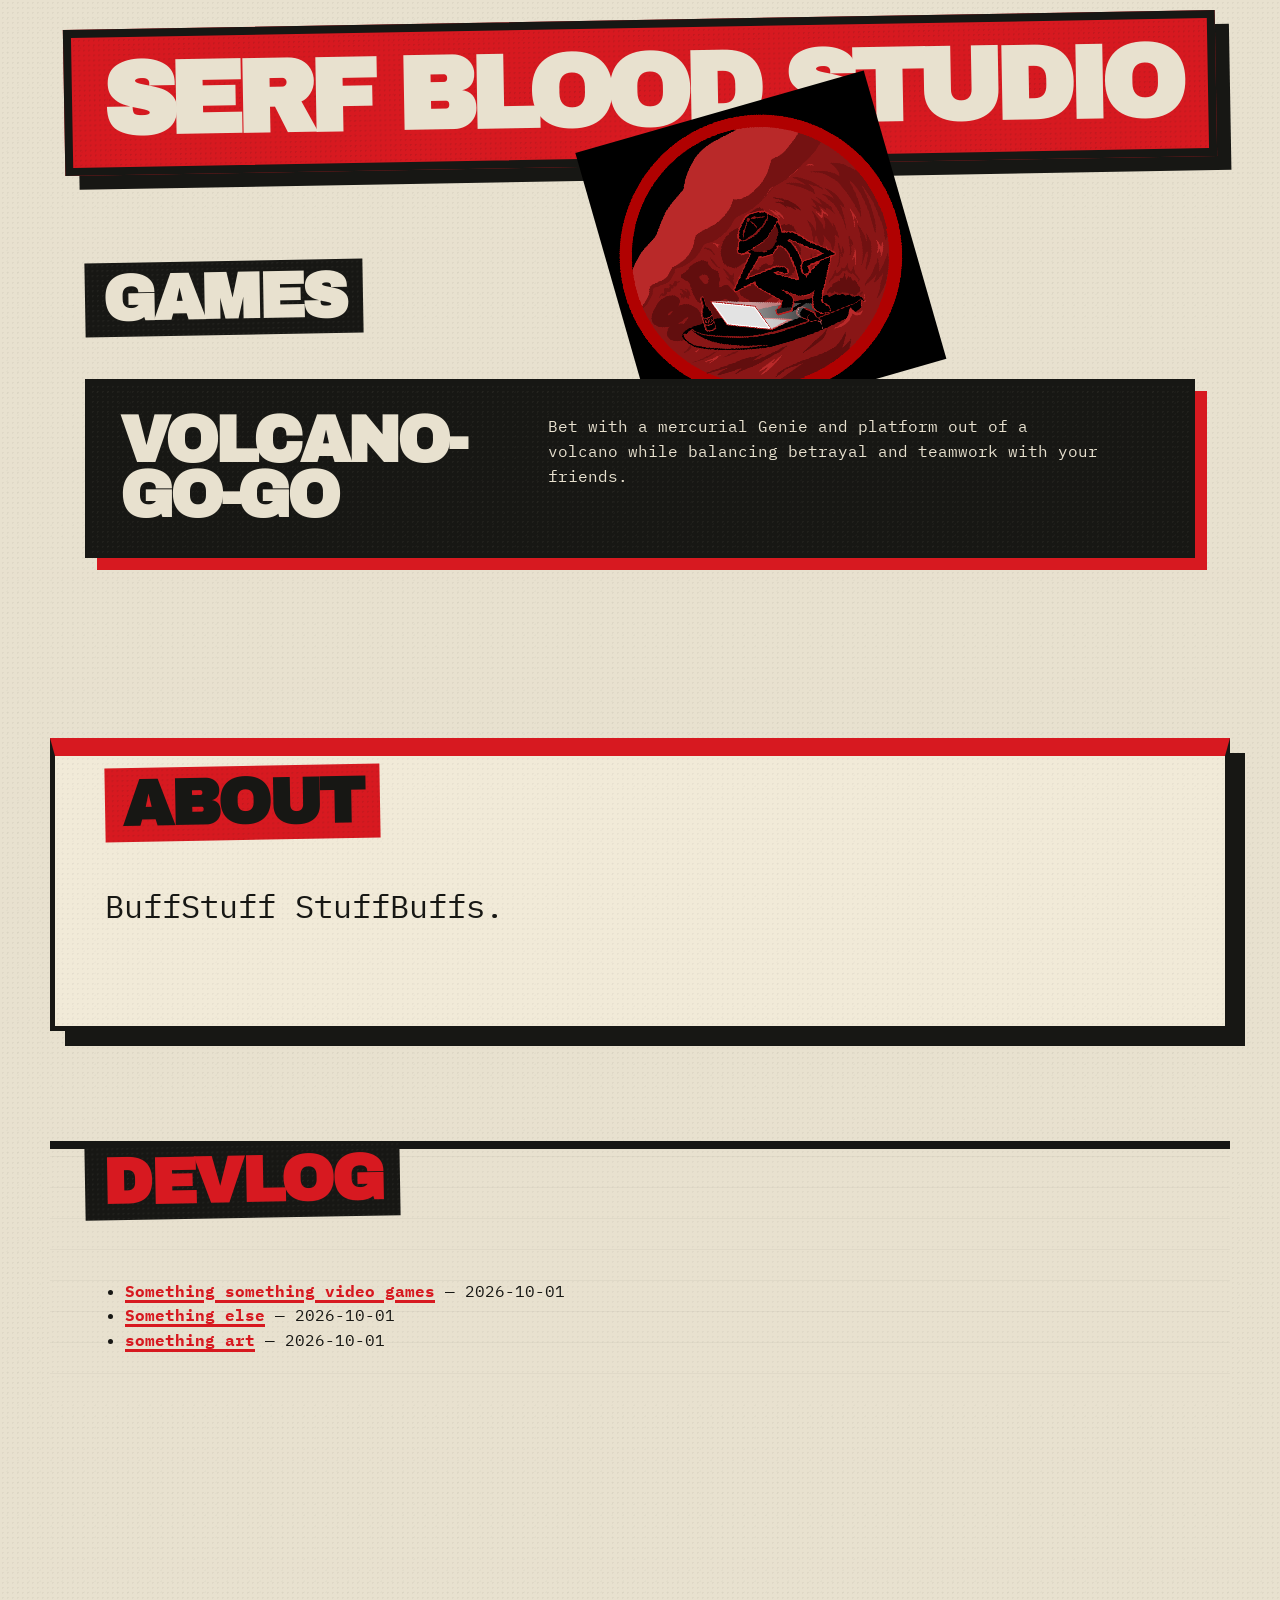
==== public/index.html @ 91d81d8d "first" ====
<?xml version="1.0" encoding="utf-8"?>
<!DOCTYPE html PUBLIC "-//W3C//DTD XHTML 1.0 Strict//EN"
"http://www.w3.org/TR/xhtml1/DTD/xhtml1-strict.dtd">
<html xmlns="http://www.w3.org/1999/xhtml" lang="en" xml:lang="en">
<head>
<!-- 2026-10-11 Sun 10:10 -->
<meta http-equiv="Content-Type" content="text/html;charset=utf-8" />
<meta name="viewport" content="width=device-width, initial-scale=1" />
<title>&lrm;</title>
<meta name="generator" content="Org Mode" />
<link rel="stylesheet" href="style.css">
</head>
<body>
<div id="preamble" class="status">
<header class="site-banner"><a href="/index.html">Serf Blood Studio</a></header>
</div>
<div id="content" class="content">
<div id="outline-container-games" class="outline-2">
<h2 id="games">GAMES</h2>
<div class="outline-text-2" id="text-games">
</div>

<div id="outline-container-org845295c" class="outline-3">
<h3 id="org845295c">Volcano-Go-Go</h3>
<div class="outline-text-3" id="text-org845295c">
<p>
Bet with a mercurial Genie and platform out of a volcano while balancing betrayal and
teamwork with your friends.
</p>
</div>
</div>
</div>


<div id="outline-container-about" class="outline-2">
<h2 id="about">About</h2>
<div class="outline-text-2" id="text-about">
<p>
BuffStuff StuffBuffs.
</p>
</div>
</div>

<div id="outline-container-devlog" class="outline-2">
<h2 id="devlog">DEVLOG</h2>
<div class="outline-text-2" id="text-devlog">
<ul class="org-ul">
<li><a href="devlog/test-one.html">Something something video games</a> — 2026-10-01</li>
<li><a href="devlog/test-three.html">Something else</a> — 2026-10-01</li>
<li><a href="devlog/test-two.html">something art</a> — 2026-10-01</li>
</ul>
</div>
</div>
</div>
</body>
</html>
---- public/style.css ----
@import url('https://fonts.googleapis.com/css2?family=Archivo+Black&family=IBM+Plex+Mono:wght@400;500;700&display=swap');


/* ---------------------------------------------------------
   RESET
   --------------------------------------------------------- */

* {
    box-sizing: border-box;
}

html {
    scroll-behavior: smooth;
}

body {
    margin: 0;

    background-color: #e8e1cf;
    color: #171714;

    font-family: "IBM Plex Mono", monospace;
    font-size: 16px;
    line-height: 1.55;

    /*
       OLD PAPER / PRINT TEXTURE

       Two slightly different dot scales keep this from
       looking like a perfectly generated computer pattern.
       The result is closer to cheap vintage paper / ink.
    */
    background-image:
        radial-gradient(
            rgba(23, 23, 20, .045) 1px,
            transparent 1px
        ),
        radial-gradient(
            rgba(23, 23, 20, .018) 1px,
            transparent 1px
        );

    background-size:
        5px 5px,
        11px 11px;

    background-position:
        0 0,
        2px 3px;
}


/* ---------------------------------------------------------
   PAPER / PAGE
   --------------------------------------------------------- */

#content {
    width: min(1180px, calc(100% - 40px));
    max-width: none;
    margin: 0 auto;
    padding: 40px 0 100px;
}


/* ---------------------------------------------------------
   MAIN TITLE
   --------------------------------------------------------- */

.site-banner {
    position: relative;

    margin: 0 0 60px;
    padding: 35px 30px 25px;

    background-color: #d71920;
    color: #e8e1cf;

    /*
       Subtle ink texture.
       Dark dots are intentionally very faint so the red
       still reads as a solid block from a distance.
    */
    background-image:
        radial-gradient(
            rgba(23, 23, 20, .10) 1px,
            transparent 1px
        ),
        radial-gradient(
            rgba(23, 23, 20, .035) 1px,
            transparent 1px
        );

    background-size:
        5px 5px,
        13px 13px;

    background-position:
        0 0,
        3px 4px;

    font-family: "Archivo Black", Impact, sans-serif;
    font-size: clamp(4rem, 12vw, 10rem);
    line-height: .78;
    letter-spacing: -0.07em;
    text-transform: uppercase;

    border: 8px solid #171714;

    box-shadow:
        14px 14px 0 #171714;

    transform: rotate(-1deg);

    width: fit-content;
    max-width: calc(100% - 40px);
    margin: 20px auto 60px;
    padding: 25px 30px;

    font-size: clamp(2rem, 8vw, 7rem);
    overflow-wrap: anywhere;
}

    
.site-banner a {
    color: inherit;
    text-decoration: none;
}

.site-banner a:hover {
    background: transparent;
    color: inherit;
}

p.post-meta {
    margin: 0 0 80px;
    padding: 0 30px;

    /* font-family: "IBM Plex Mono", monospace; */
    font-size: 1.5rem;
    font-weight: 700;
    line-height: 1.5;
    letter-spacing: 0.04em;
    text-transform: uppercase;

    color: #d71920;
}
/* h1.title::after {
    content: "СТУДИЯ / VIDEO GAMES / NO FUTURE";

    display: block;

    margin-top: 25px;

    font-family: "IBM Plex Mono", monospace;
    font-size: clamp(.65rem, 1.5vw, 1rem);
    font-weight: 700;
    letter-spacing: .08em;

    color: #171714;
} */
.site-banner::after {
    content: "";
    position: absolute;

    background-image: url("assets/logo.png");
    background-size: contain;
    background-repeat: no-repeat;
    background-position: center;

    width: 300px;
    height: 300px;

    /* Bottom-right stamp placement */
    bottom: -250px;
    right: 300px;
    transform: rotate(-15deg);
    pointer-events: none;
}

/* ---------------------------------------------------------
   SECTIONS
   --------------------------------------------------------- */

.outline-2 {
    position: relative;

    margin: 0 0 110px;
    padding: 35px;

    border-top: 8px solid #171714;
}
.outline-2 > h1,
.outline-2 > h2 {
    margin: -65px 0 45px;

    display: inline-block;

    padding: 8px 18px;

    background-color: #171714;
    color: #e8e1cf;

    /*
       Tiny light halftone in the black ink.
    */
    background-image:
        radial-gradient(
            rgba(232, 225, 207, .055) 1px,
            transparent 1px
        );

    background-size: 5px 5px;

    font-family: "Archivo Black", Impact, sans-serif;
    font-size: clamp(2rem, 5vw, 4.5rem);
    line-height: .9;
    letter-spacing: -.04em;
    text-transform: uppercase;

    transform: rotate(-1deg);
}

.outline-2 > h1 {
    font-size: clamp(2.4rem, 5.5vw, 5rem);
}

/* H2 keeps its original size */
.outline-2 > h2 {
    font-size: clamp(2rem, 5vw, 4.5rem);
}
/* ---------------------------------------------------------
   INTRO / HERO
   --------------------------------------------------------- */

#outline-container-org0cb3a15 {
    min-height: 500px;

    display: grid;
    grid-template-columns: 1fr 1fr;
    gap: 40px;

    align-items: center;

    background-color: #e8e1cf;

    background-image:
        linear-gradient(
            135deg,
            transparent 0 48%,
            #171714 48% 49%,
            transparent 49%
        ),
        radial-gradient(
            rgba(23, 23, 20, .035) 1px,
            transparent 1px
        );

    background-size:
        auto,
        5px 5px;

    border-bottom: 12px solid #d71920;
}

#outline-container-org0cb3a15 > h2 {
    grid-column: 1;

    align-self: center;

    margin: 0;

    background: transparent;
    color: #171714;

    padding: 0;

    font-size: clamp(3rem, 7vw, 7rem);
    line-height: .82;

    transform: rotate(-2deg);
}

#outline-container-org0cb3a15 .outline-text-2 {
    grid-column: 2;
}

#outline-container-org0cb3a15 .figure {
    margin: 0;
}


/* ---------------------------------------------------------
   IMAGES
   --------------------------------------------------------- */

.figure {
    position: relative;
    margin: 2em 0;
}

.figure p {
    margin: 0;
}

/* .figure img { */
/*     display: block; */

/*     width: 100%; */
/*     height: auto; */

/*     border: 6px solid #171714; */

/*     filter: grayscale(100%) contrast(1.15); */

/*     box-shadow: */
/*         10px 10px 0 #d71920; */
/* } */
.figure img {
    display: block;

    width: 100%;
    height: auto;

    border: 6px solid #171714;

    box-shadow:
        10px 10px 0 #d71920;
}

/*
   PRINT / INK TEXTURE OVER IMAGES

   The pseudo-element sits over the image and uses
   multiply blending, making the dots feel like ink
   printed into the photograph rather than a digital
   overlay floating above it.
*/

.figure::after {
    content: "";

    position: absolute;
    inset: 6px;

    pointer-events: none;

    background:
        radial-gradient(
            rgba(0, 0, 0, .12) 1px,
            transparent 1px
        );

    background-size: 5px 5px;

    mix-blend-mode: multiply;

    opacity: .65;
}


/* Hero image gets special treatment */

#outline-container-org0cb3a15 .figure img {
    max-height: 600px;
    object-fit: cover;

    box-shadow:
        18px 18px 0 #171714;
}


/* ---------------------------------------------------------
   GAMES
   --------------------------------------------------------- */

#games + .outline-text-2 {
    display: none;
}


/*
   Turn the child Org sections into brutal game cards.
*/

#outline-container-games {
    padding-bottom: 20px;
}

#outline-container-games > .outline-3 {
    display: grid;
    grid-template-columns: minmax(180px, .65fr) 1fr;
    gap: 30px;

    margin: 0 0 50px;
    padding: 30px;

    background-color: #171714;
    color: #e8e1cf;

    /*
       Very subtle light grain inside black cards.
    */
    background-image:
        radial-gradient(
            rgba(232, 225, 207, .045) 1px,
            transparent 1px
        ),
        radial-gradient(
            rgba(232, 225, 207, .018) 1px,
            transparent 1px
        );

    background-size:
        5px 5px,
        11px 11px;

    background-position:
        0 0,
        2px 3px;

    border: 5px solid #171714;

    box-shadow: 12px 12px 0 #d71920;
}

#outline-container-games {
    padding-bottom: 20px;
    border-top: none;
}

.outline-3 h3 {
    margin: 0;

    font-family: "Archivo Black", Impact, sans-serif;
    font-size: clamp(2rem, 5vw, 4rem);
    line-height: .85;
    letter-spacing: -.05em;
    text-transform: uppercase;

    color: #e8e1cf;
}

.outline-3 .outline-text-3 {
    font-size: 1rem;
}

.outline-3 p {
    max-width: 55ch;
}


/*
   Game images.
*/

#outline-container-games .figure {
    margin-top: 30px;
}

#outline-container-games .figure img {
    border-color: #e8e1cf;
    box-shadow: 8px 8px 0 #d71920;
}


/* ---------------------------------------------------------
   ABOUT
   --------------------------------------------------------- */

#outline-container-about {
    background-color: #f1ead8;

    /*
       Lighter paper surface with its own grain so the
       texture doesn't disappear over the body background.
    */
    background-image:
        radial-gradient(
            rgba(23, 23, 20, .04) 1px,
            transparent 1px
        ),
        radial-gradient(
            rgba(23, 23, 20, .015) 1px,
            transparent 1px
        );

    background-size:
        5px 5px,
        11px 11px;

    background-position:
        0 0,
        2px 3px;

    border: 5px solid #171714;
    border-top: 18px solid #d71920;

    padding: 50px;

    box-shadow: 15px 15px 0 #171714;
}

#outline-container-about > h2 {
    background-color: #d71920;
    color: #171714;

    background-image:
        radial-gradient(
            rgba(23, 23, 20, .09) 1px,
            transparent 1px
        );

    background-size: 5px 5px;
}

#outline-container-about .outline-text-2 {
    max-width: 750px;

    font-size: clamp(1.2rem, 2.5vw, 2rem);
    line-height: 1.35;
}

#outline-container-about p {
    margin: 0 0 1.5em;
}


/* ---------------------------------------------------------
   DEVLOG
   --------------------------------------------------------- */

#outline-container-devlog {
    min-height: 250px;

    background-color: #e8e1cf;

    background-image:
        repeating-linear-gradient(
            0deg,
            transparent,
            transparent 30px,
            rgba(23, 23, 20, .08) 31px
        ),
        radial-gradient(
            rgba(23, 23, 20, .035) 1px,
            transparent 1px
        );

    background-size:
        auto,
        5px 5px;
}

#outline-container-devlog > h2 {
    background-color: #171714;
    color: #d71920;

    background-image:
        radial-gradient(
            rgba(232, 225, 207, .05) 1px,
            transparent 1px
        );

    background-size: 5px 5px;
}


/* ---------------------------------------------------------
   TYPOGRAPHY
   --------------------------------------------------------- */

p {
    margin: 0 0 1.2em;
}

a {
    color: #d71920;
    font-weight: 700;
    text-decoration-thickness: 3px;
    text-underline-offset: 3px;
}

a:hover {
    background: #d71920;
    color: #e8e1cf;
    text-decoration: none;
}


/* ---------------------------------------------------------
   SELECTION
   --------------------------------------------------------- */

::selection {
    background: #d71920;
    color: #e8e1cf;
}


/* ---------------------------------------------------------
   SMALL PRINT / ORG BITS
   --------------------------------------------------------- */

.timestamp {
    color: #d71920;
}

.tag {
    background: #171714;
    color: #e8e1cf;

    background-image:
        radial-gradient(
            rgba(232, 225, 207, .05) 1px,
            transparent 1px
        );

    background-size: 5px 5px;
}


/* ---------------------------------------------------------
   MOBILE
   --------------------------------------------------------- */

@media (max-width: 750px) {

    #content {
        width: calc(100% - 24px);
        padding-top: 20px;
    }

    .site-banner {
        margin-bottom: 60px;
        padding: 25px 20px;

        border-width: 5px;

        box-shadow: 8px 8px 0 #171714;
    }

    .site-banner::after {
        width: 85px;
        height: 85px;
        bottom: -25px;
        right: -25px;
    }
    
    p.post-meta {
	margin-bottom: 60px;
	padding: 0 20px;
	font-size: 0.75rem;
    }
    .outline-2 {
        margin-bottom: 70px;
        padding: 20px;

        border-top-width: 5px;
    }

    .outline-2 > h2 {
        margin-top: -42px;
        margin-bottom: 30px;

        font-size: 2.4rem;
    }

    #outline-container-org0cb3a15 {
        display: block;
        min-height: 0;
    }

    #outline-container-org0cb3a15 > h2 {
        margin-bottom: 40px;
        font-size: 3.5rem;
    }

    #outline-container-games > .outline-3 {
        display: block;

        padding: 22px;

        box-shadow: 7px 7px 0 #d71920;
    }

    #outline-container-games > .outline-3 h3 {
        margin-bottom: 25px;
    }

    #outline-container-about {
        padding: 30px 25px;

        box-shadow: 8px 8px 0 #171714;
    }

    #outline-container-about .outline-text-2 {
        font-size: 1.15rem;
    }

}


/* ---------------------------------------------------------
   PRINT
   --------------------------------------------------------- */

@media print {

    body {
        background: white;
        background-image: none;
        color: black;
    }

    .site-banner.title,
    .outline-2,
    .outline-3 {
        box-shadow: none;
        background-image: none;
    }

    .figure::after {
        display: none;
    }

    #content {
        width: 100%;
    }
}


/* ---------------------------------------------------------
   ORIGINAL PALETTE
   ---------------------------------------------------------

   OLD PAPER       #e8e1ce
   INK             #161616
   PROPAGANDA RED  #c62d22
   MUSTARD         #e7bd35
   INDUSTRIAL BLUE #263f59

*/
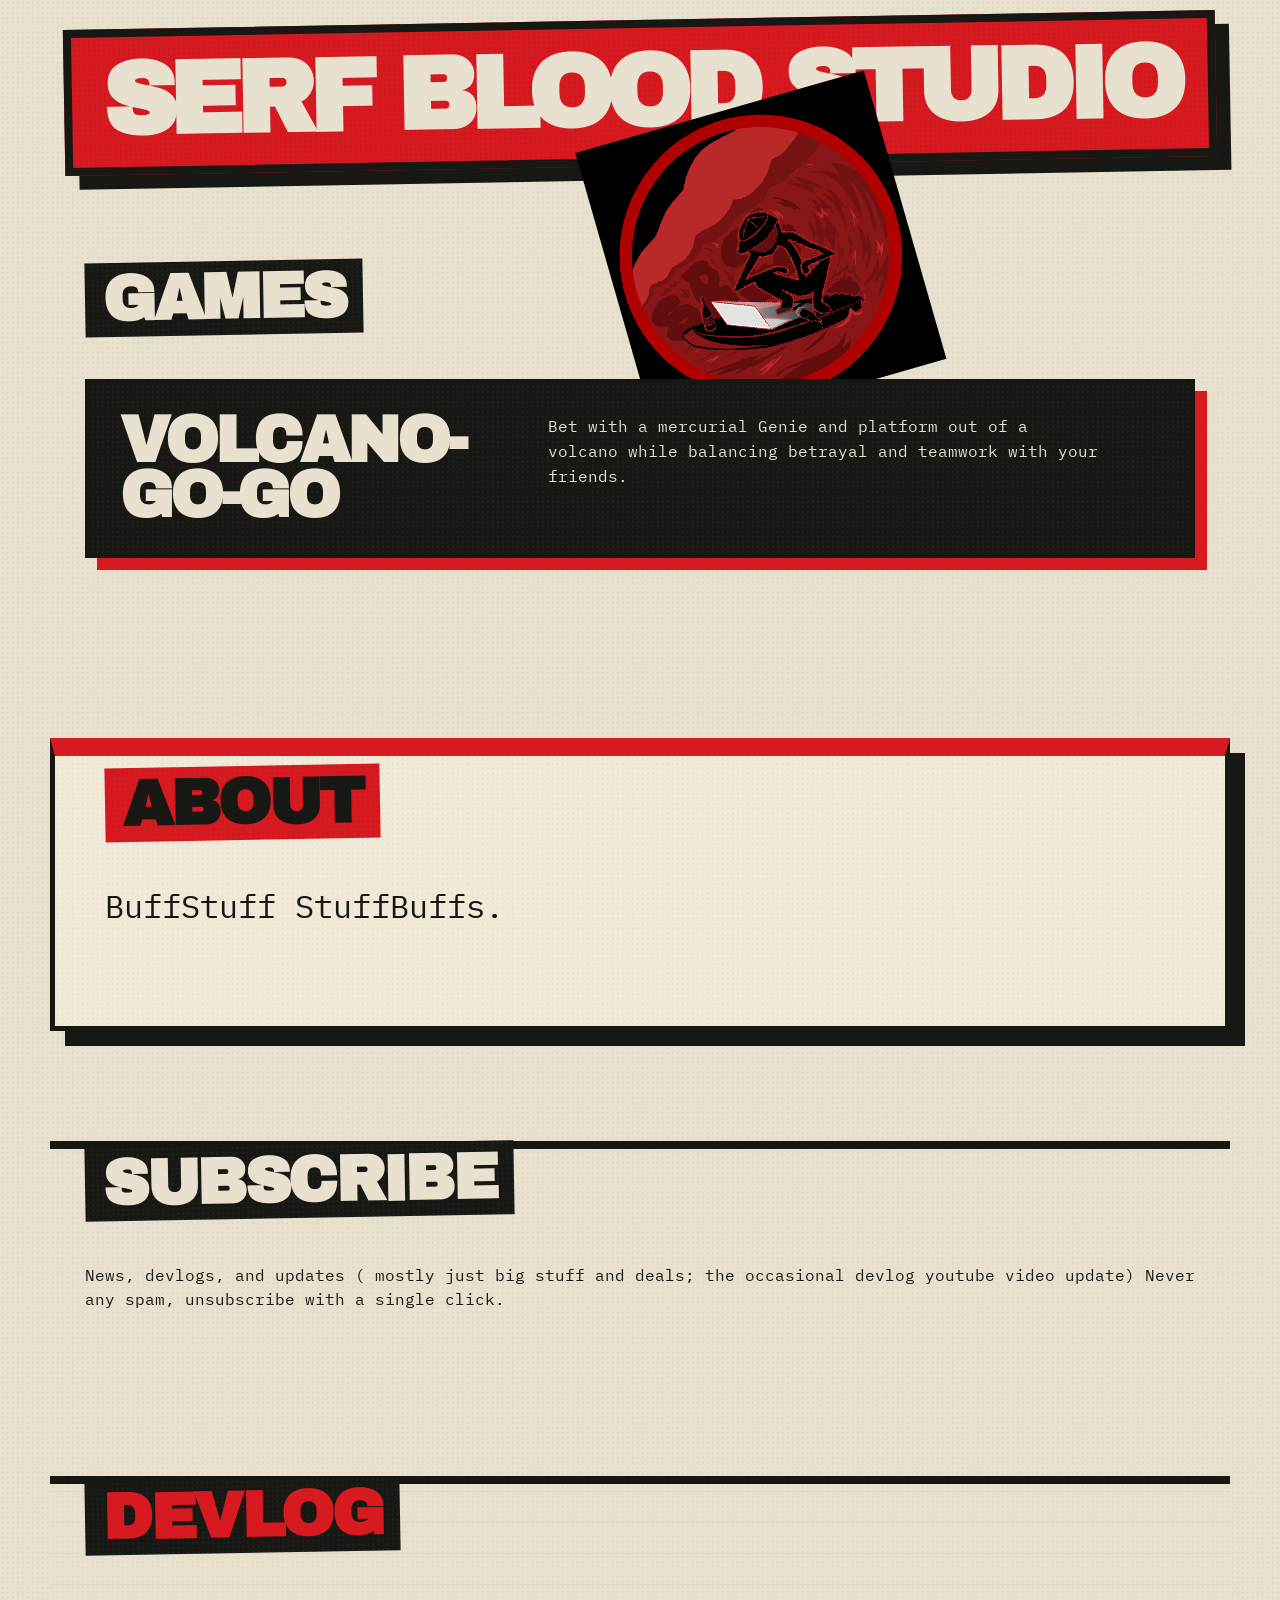
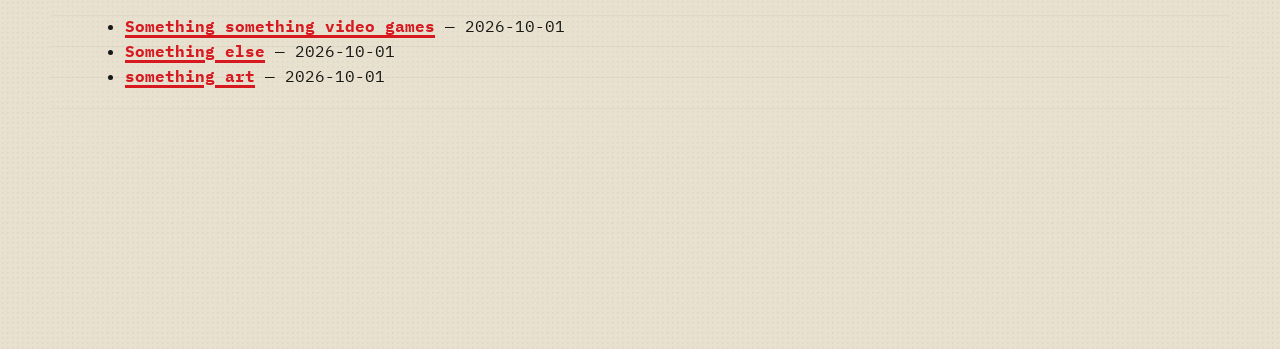
==== commit 0412f951: "mailerlite first" ====
--- a/public/index.html
+++ b/public/index.html
@@ -3,7 +3,7 @@
 "http://www.w3.org/TR/xhtml1/DTD/xhtml1-strict.dtd">
 <html xmlns="http://www.w3.org/1999/xhtml" lang="en" xml:lang="en">
 <head>
-<!-- 2026-10-11 Sun 10:10 -->
+<!-- 2026-10-11 Sun 12:16 -->
 <meta http-equiv="Content-Type" content="text/html;charset=utf-8" />
 <meta name="viewport" content="width=device-width, initial-scale=1" />
 <title>&lrm;</title>
@@ -41,6 +41,25 @@
 </div>
 </div>
 
+<div id="outline-container-org500ba6c" class="outline-2">
+<h2 id="org500ba6c">Subscribe</h2>
+<div class="outline-text-2" id="text-org500ba6c">
+<p>
+News, devlogs, and updates ( mostly just big stuff and deals; the occasional devlog youtube video update)
+Never any spam, unsubscribe with a single click.
+</p>
+
+<script>
+    (function(w,d,e,u,f,l,n){w[f]=w[f]||function(){(w[f].q=w[f].q||[])
+    .push(arguments);},l=d.createElement(e),l.async=1,l.src=u,
+    n=d.getElementsByTagName(e)[0],n.parentNode.insertBefore(l,n);})
+    (window,document,'script','https://assets.mailerlite.com/js/universal.js','ml');
+    ml('account', '2690035');
+</script>
+<div class="ml-embedded" data-form="rXSkdi"></div>
+</div>
+</div>
+
 <div id="outline-container-devlog" class="outline-2">
 <h2 id="devlog">DEVLOG</h2>
 <div class="outline-text-2" id="text-devlog">
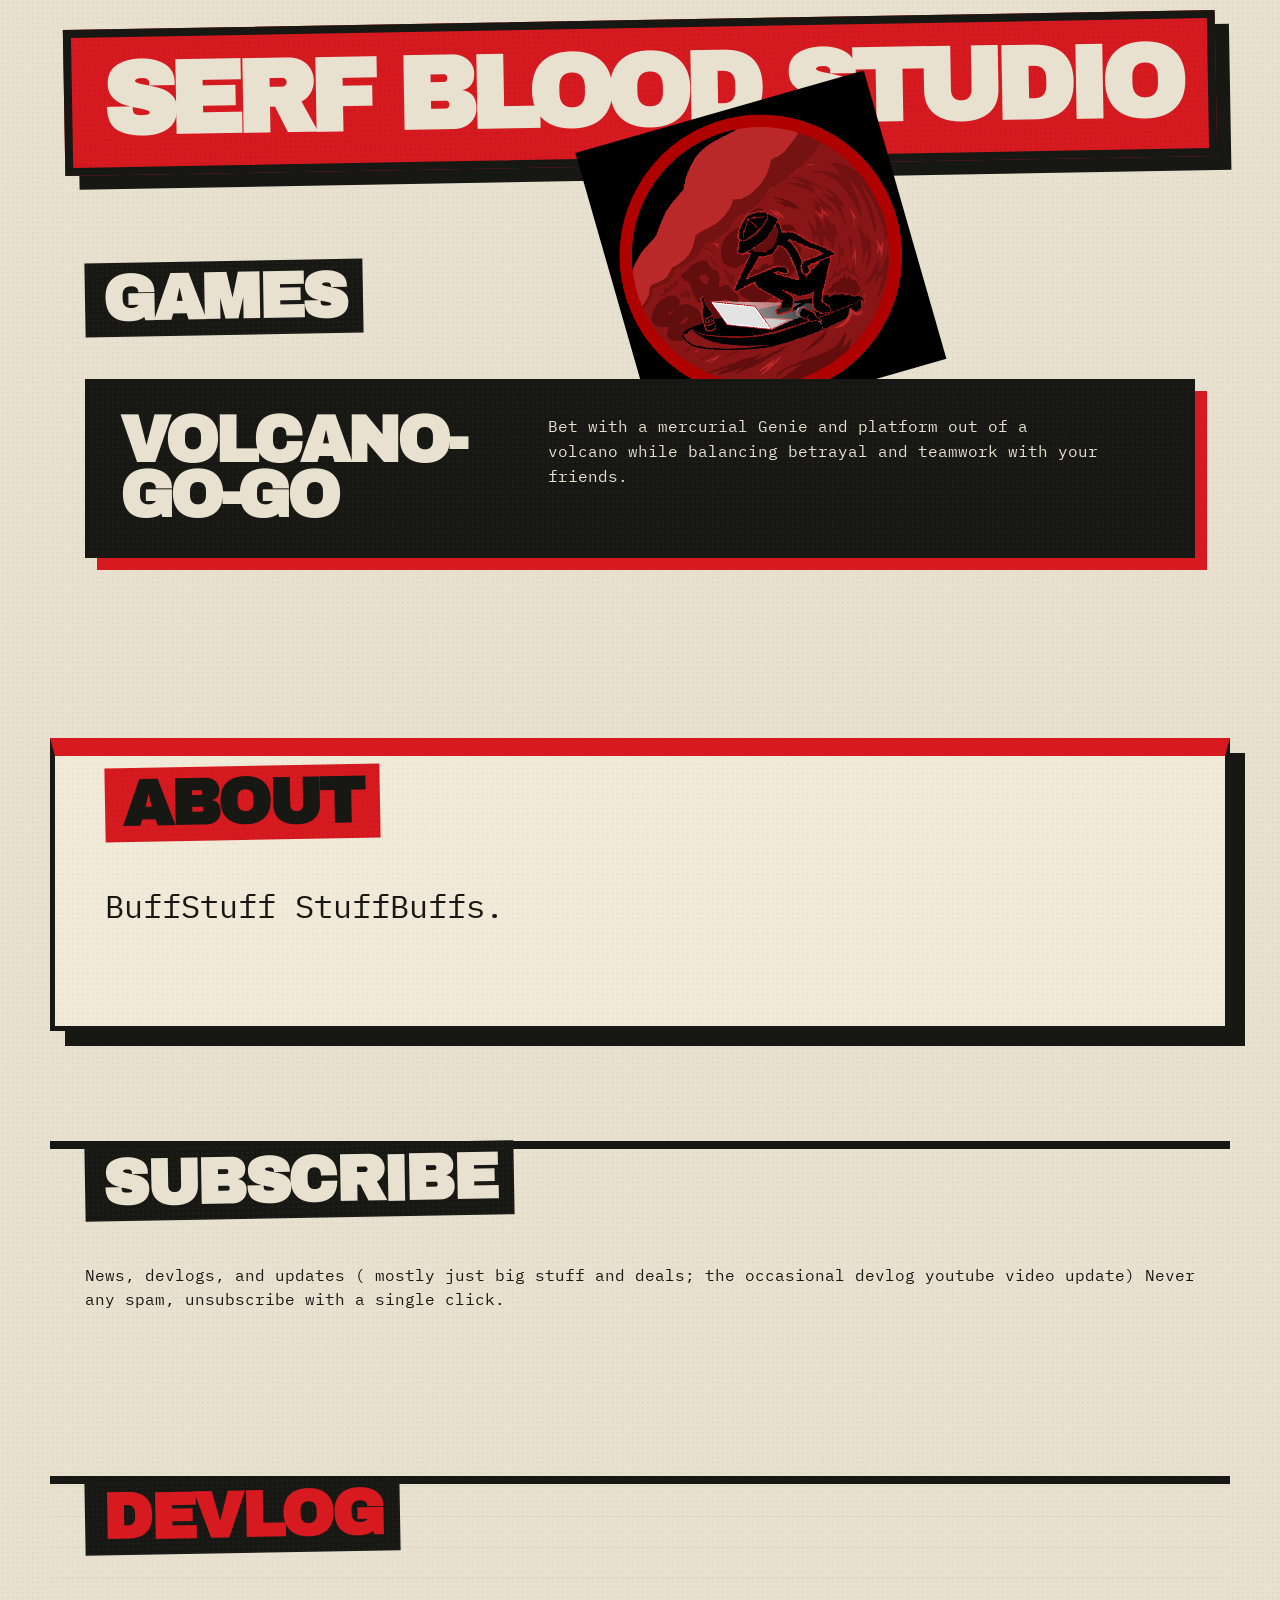
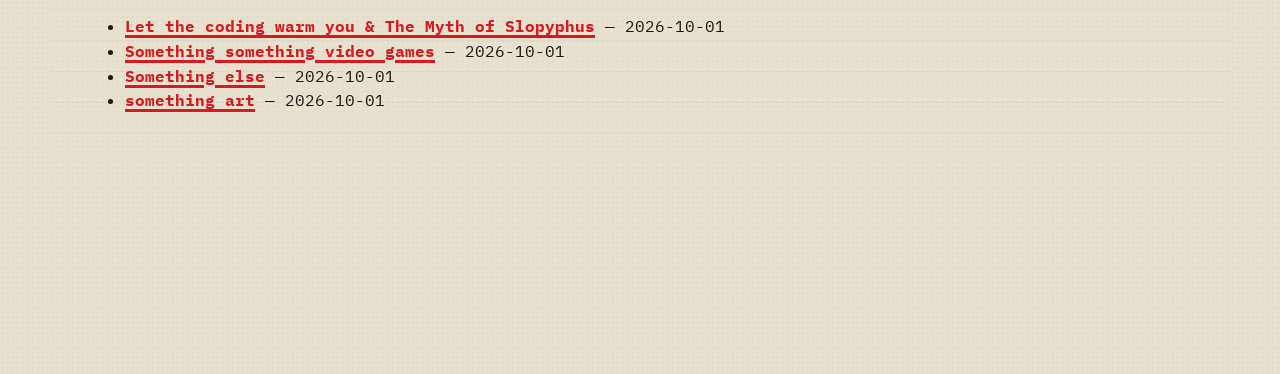
==== commit fd7bc45a: "on ai devlog" ====
--- a/public/index.html
+++ b/public/index.html
@@ -3,7 +3,7 @@
 "http://www.w3.org/TR/xhtml1/DTD/xhtml1-strict.dtd">
 <html xmlns="http://www.w3.org/1999/xhtml" lang="en" xml:lang="en">
 <head>
-<!-- 2026-10-11 Sun 12:16 -->
+<!-- 2026-10-20 Tue 15:16 -->
 <meta http-equiv="Content-Type" content="text/html;charset=utf-8" />
 <meta name="viewport" content="width=device-width, initial-scale=1" />
 <title>&lrm;</title>
@@ -64,6 +64,7 @@
 <h2 id="devlog">DEVLOG</h2>
 <div class="outline-text-2" id="text-devlog">
 <ul class="org-ul">
+<li><a href="devlog/on-ai.html">Let the coding warm you &amp; The Myth of Slopyphus</a> — 2026-10-01</li>
 <li><a href="devlog/test-one.html">Something something video games</a> — 2026-10-01</li>
 <li><a href="devlog/test-three.html">Something else</a> — 2026-10-01</li>
 <li><a href="devlog/test-two.html">something art</a> — 2026-10-01</li>
